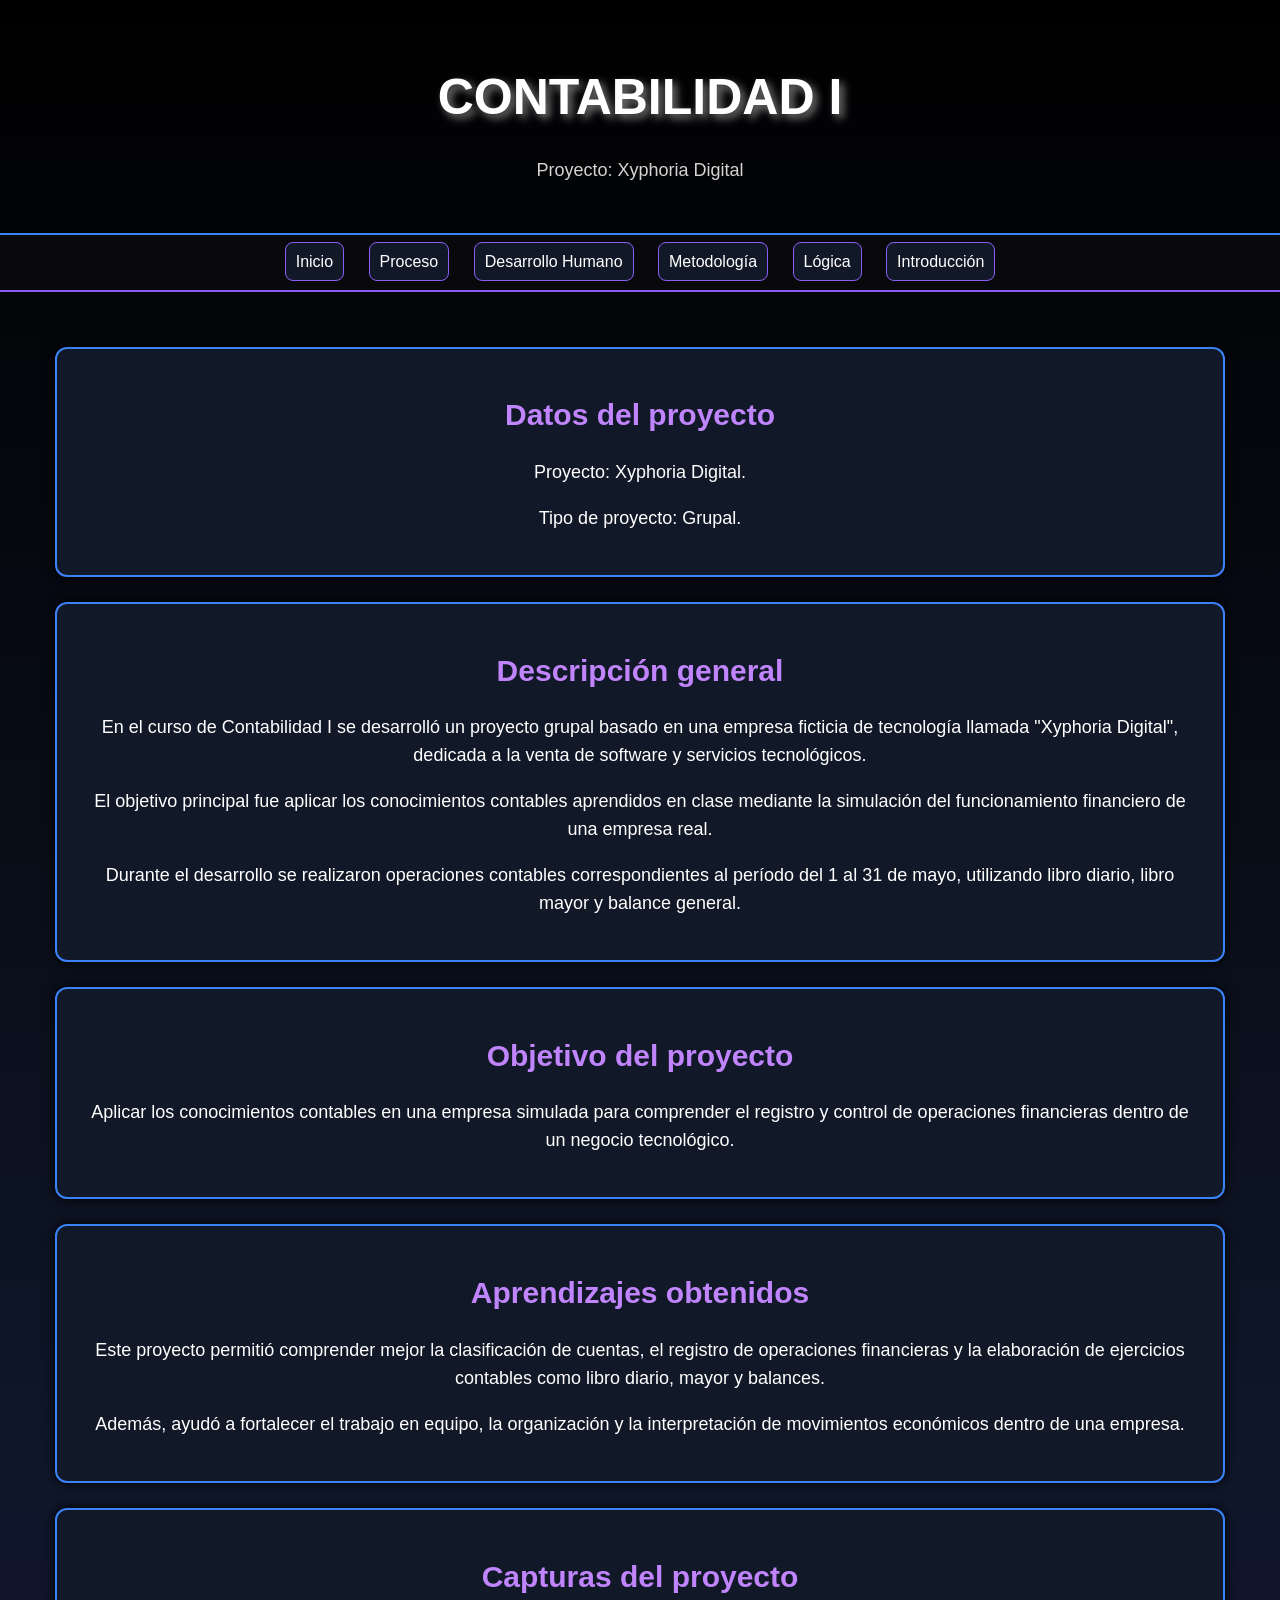
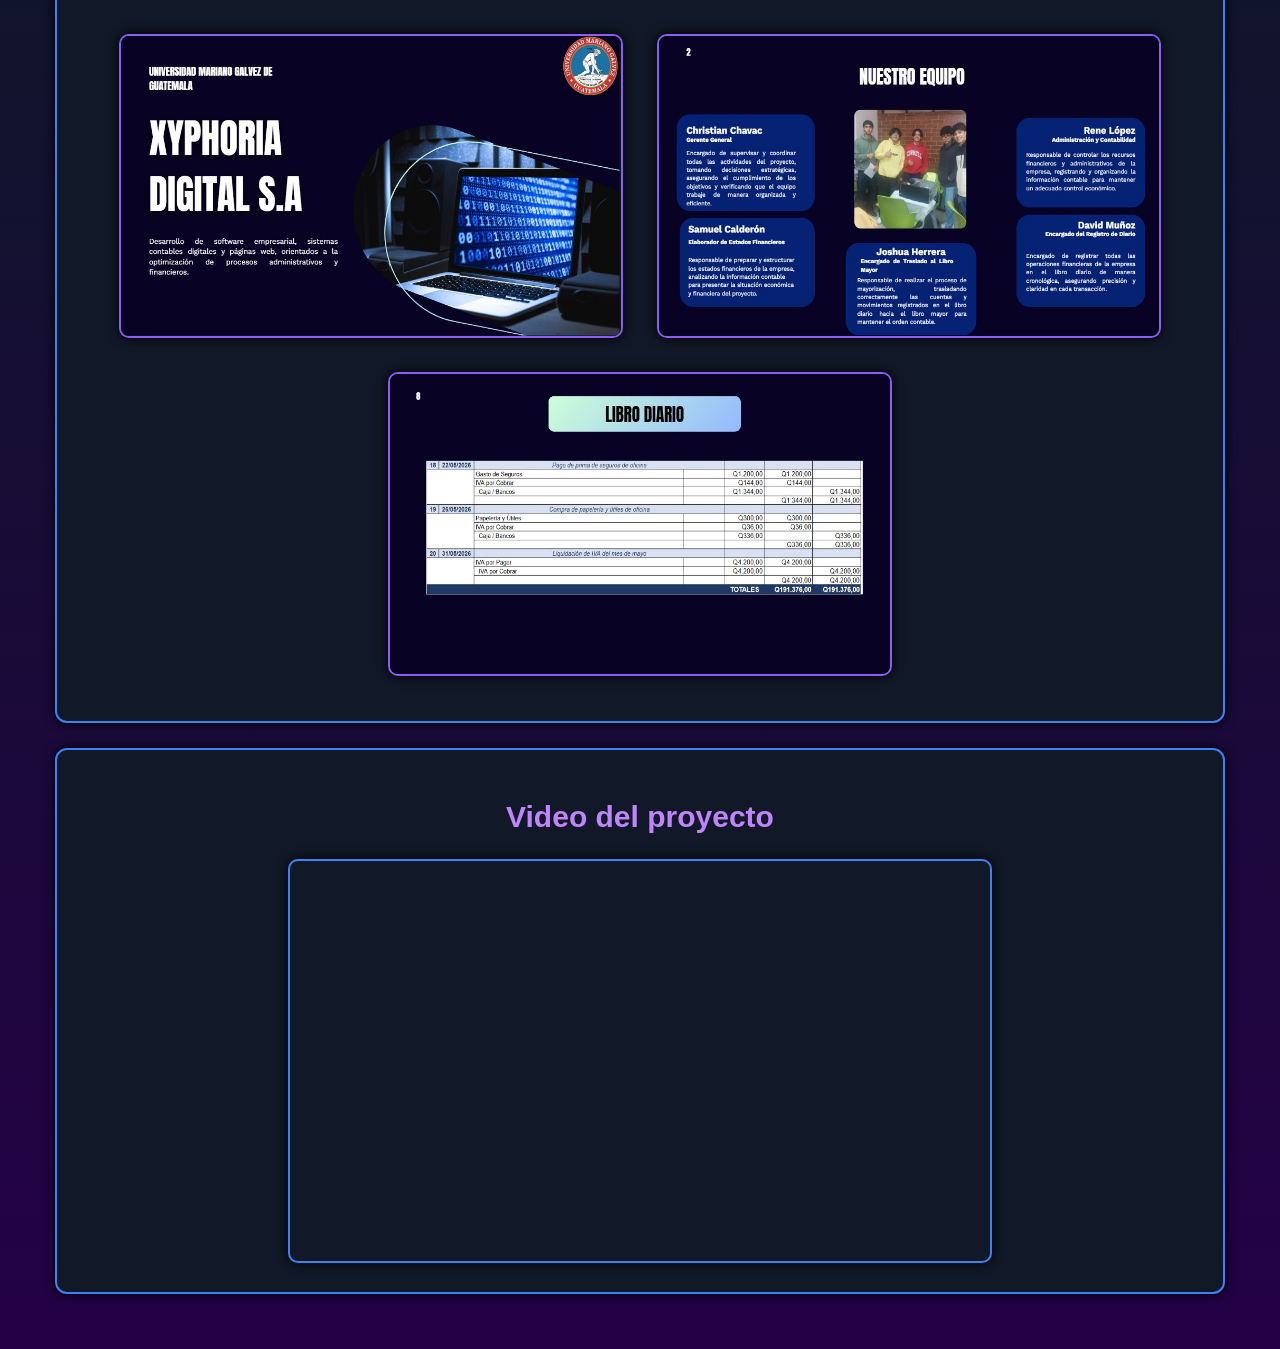
==== contabilidad.html @ 3b39f3e0 "cuarto avance del portafolio" ====
<!DOCTYPE html>
<html lang="es">

<head>

    <meta charset="UTF-8">

    <meta name="viewport" content="width=device-width, initial-scale=1.0">

    <title>Contabilidad I</title>

    <link rel="stylesheet" href="css/normalize.css">

    <link rel="stylesheet" href="css/style.css">

</head>

<body>

    <div class="encabezado">

        <h1>CONTABILIDAD I</h1>

        <p>Proyecto: Xyphoria Digital</p>

    </div>

    <div class="menu">

        <a href="index.html">Inicio</a>

        <a href="proceso.html">Proceso</a>

        <a href="desarrollo.html">Desarrollo Humano</a>

        <a href="metodologia.html">Metodología</a>

        <a href="logica.html">Lógica</a>

        <a href="introduccion.html">Introducción</a>

    </div>

    <div class="contenido">

        <div class="caja">

            <h2>Datos del proyecto</h2>

            <p>
                Proyecto: Xyphoria Digital.
            </p>

            <p>
                Tipo de proyecto: Grupal.
            </p>

        </div>

        <div class="caja">

            <h2>Descripción general</h2>

            <p>
                En el curso de Contabilidad I se desarrolló un proyecto grupal
                basado en una empresa ficticia de tecnología llamada "Xyphoria Digital",
                dedicada a la venta de software y servicios tecnológicos.
            </p>

            <p>
                El objetivo principal fue aplicar los conocimientos contables aprendidos
                en clase mediante la simulación del funcionamiento financiero
                de una empresa real.
            </p>

            <p>
                Durante el desarrollo se realizaron operaciones contables
                correspondientes al período del 1 al 31 de mayo,
                utilizando libro diario, libro mayor y balance general.
            </p>

        </div>

        <div class="caja">

            <h2>Objetivo del proyecto</h2>

            <p>
                Aplicar los conocimientos contables en una empresa simulada
                para comprender el registro y control de operaciones financieras
                dentro de un negocio tecnológico.
            </p>

        </div>

        <div class="caja">

            <h2>Aprendizajes obtenidos</h2>

            <p>
                Este proyecto permitió comprender mejor la clasificación de cuentas,
                el registro de operaciones financieras y la elaboración de ejercicios
                contables como libro diario, mayor y balances.
            </p>

            <p>
                Además, ayudó a fortalecer el trabajo en equipo, la organización
                y la interpretación de movimientos económicos dentro de una empresa.
            </p>

        </div>

        <div class="caja">

            <h2>Capturas del proyecto</h2>

            <div class="imagenes">

                <img src="img/contabilidad1.jpg" alt="Captura Contabilidad 1">

                <img src="img/contabilidad2.jpg" alt="Captura Contabilidad 2">

                <img src="img/contabilidad3.jpg" alt="Captura Contabilidad 3">

            </div>

        </div>

        <div class="caja">

            <h2>Video del proyecto</h2>

            <div class="video">

                <iframe width="700" height="400"
                src="https://www.youtube.com/embed/bJTuTxdjbzc">
                </iframe>

            </div>

        </div>

    </div>

</body>

</html>
---- css/style.css ----
body{

    background: linear-gradient(to bottom, #000000, #0f172a, #240046);

    color: white;

    font-family: Arial;

    margin: 0;
}

.encabezado{

    text-align: center;

    padding: 35px;
}

.encabezado h1{

    color: white;

    font-size: 50px;

    text-shadow: 4px 4px 8px gray;
}

.encabezado p{

    color: #d4d4d4;

    font-size: 18px;
}

.menu{

    text-align: center;

    padding: 18px;

    border-top: 2px solid #3b82f6;

    border-bottom: 2px solid #8b5cf6;

    background-color: #09090b;
}

.menu a{

    color: white;

    text-decoration: none;

    margin: 10px;

    padding: 10px;

    border: 1px solid #8b5cf6;

    background-color: #111827;

    border-radius: 8px;
}

.contenido{

    text-align: center;

    padding: 30px;
}

.caja{

    margin: 25px;

    padding: 25px;

    border: 2px solid #3b82f6;

    background-color: #111827;

    border-radius: 12px;

    box-shadow: 0px 0px 12px black;
}

.caja h2{

    color: #c084fc;

    font-size: 30px;
}

.caja h3{

    color: #93c5fd;

    font-size: 24px;
}

.caja p{

    font-size: 18px;

    line-height: 28px;
}

.materia{

    display: block;

    margin: 15px;

    padding: 15px;

    border: 1px solid #8b5cf6;

    background-color: #0f172a;

    color: white;

    border-radius: 8px;

    text-decoration: none;
}

.imagenes{

    text-align: center;

    margin-top: 20px;
}

.imagenes img{

    width: 500px;

    height: 300px;

    margin: 15px;

    border: 2px solid #8b5cf6;

    border-radius: 10px;

    box-shadow: 0px 0px 12px black;
}

.video{

    margin-top: 20px;

    text-align: center;
}

.video iframe{

    width: 700px;

    height: 400px;

    border: 2px solid #3b82f6;

    border-radius: 10px;

    box-shadow: 0px 0px 12px black;
}

.lista{

    text-align: left;

    margin: 20px;

    line-height: 28px;
}

.proyecto-sistemas{

    margin: 25px;

    padding: 20px;

    border: 1px solid #8b5cf6;

    background-color: #0f172a;

    border-radius: 10px;
}
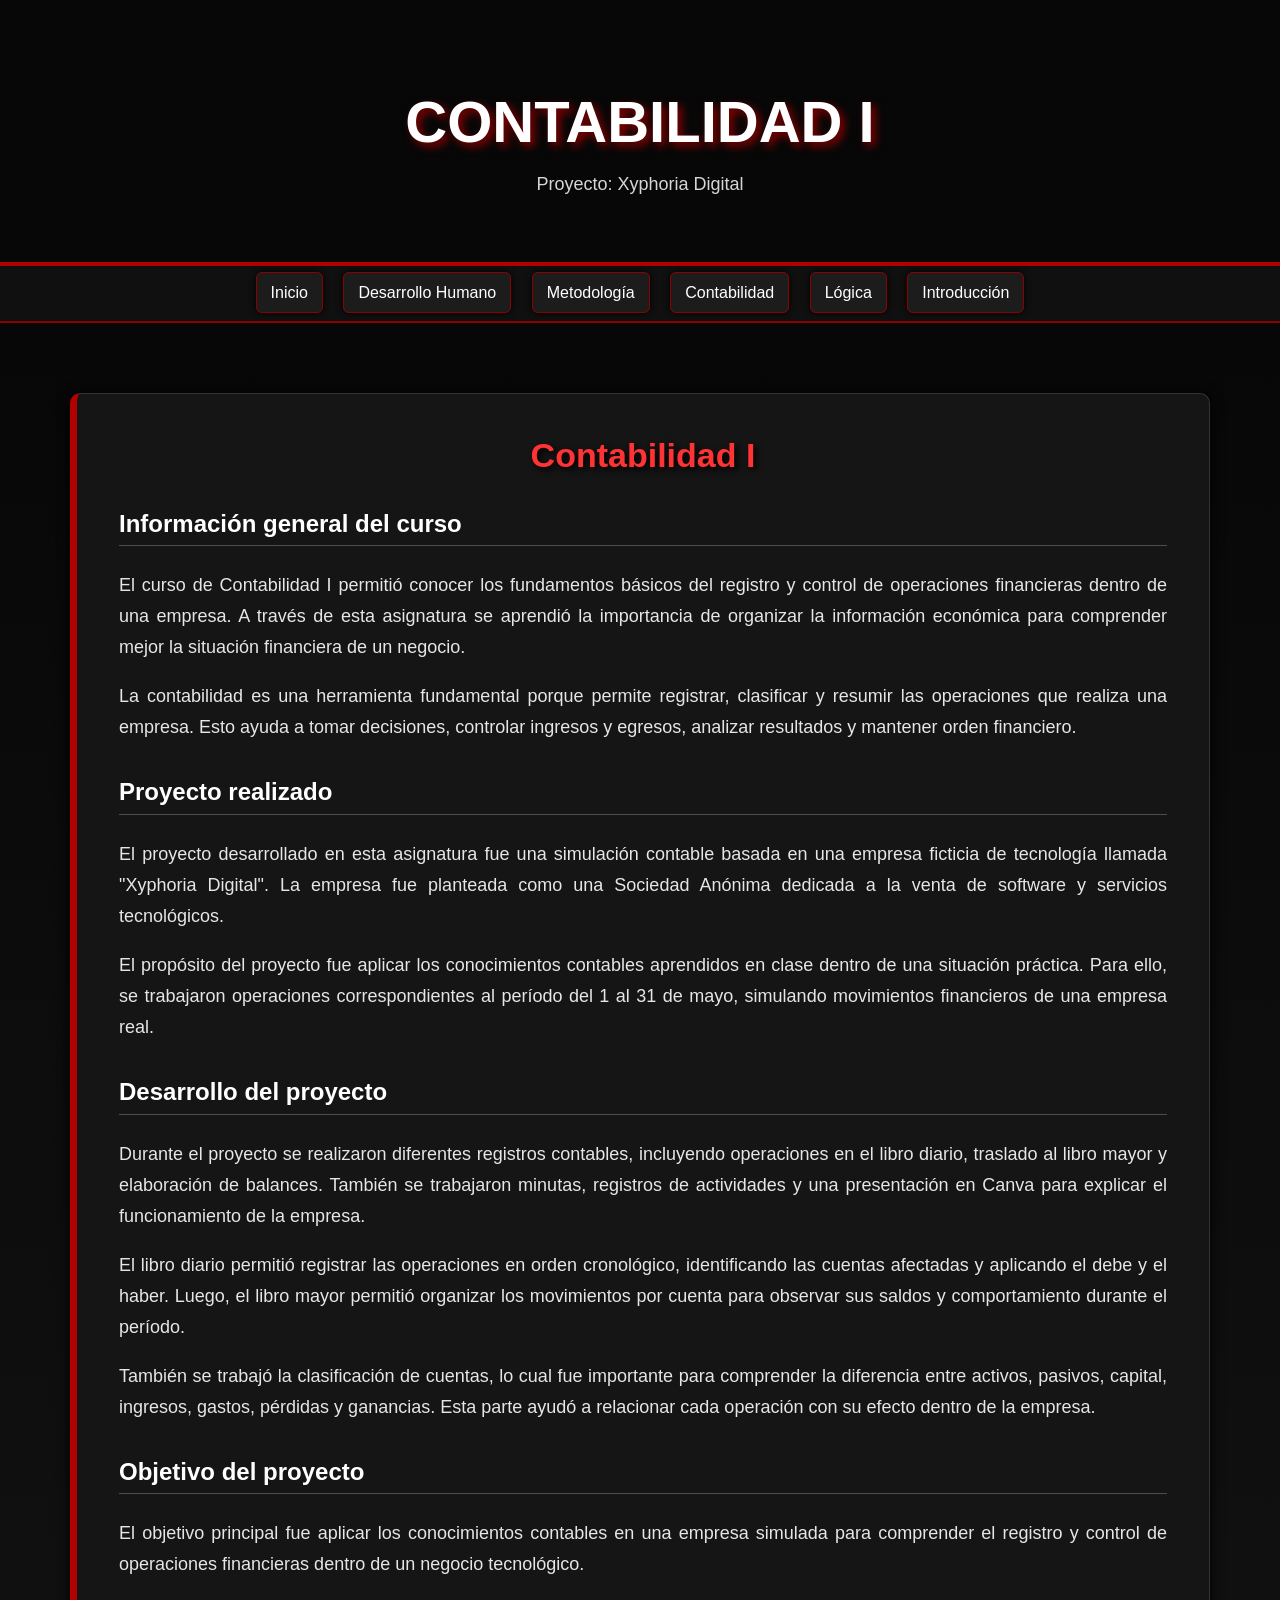
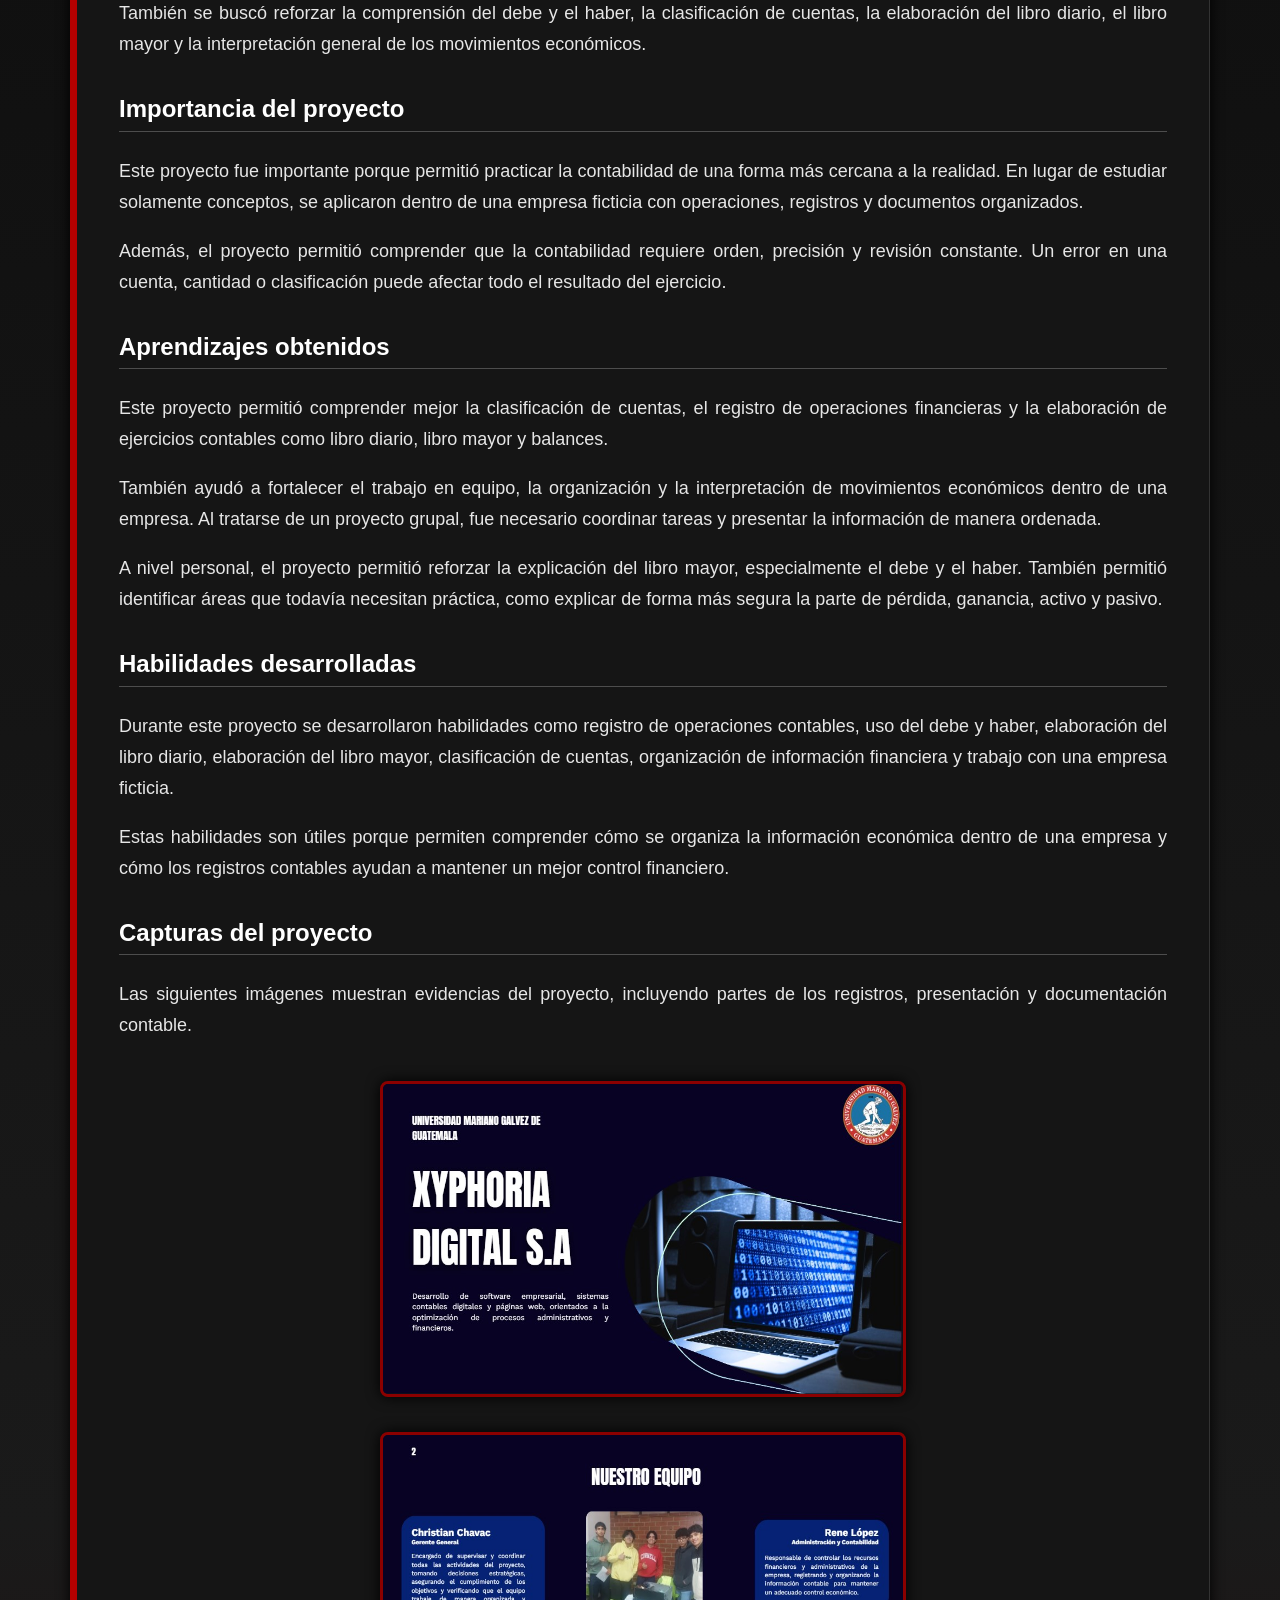
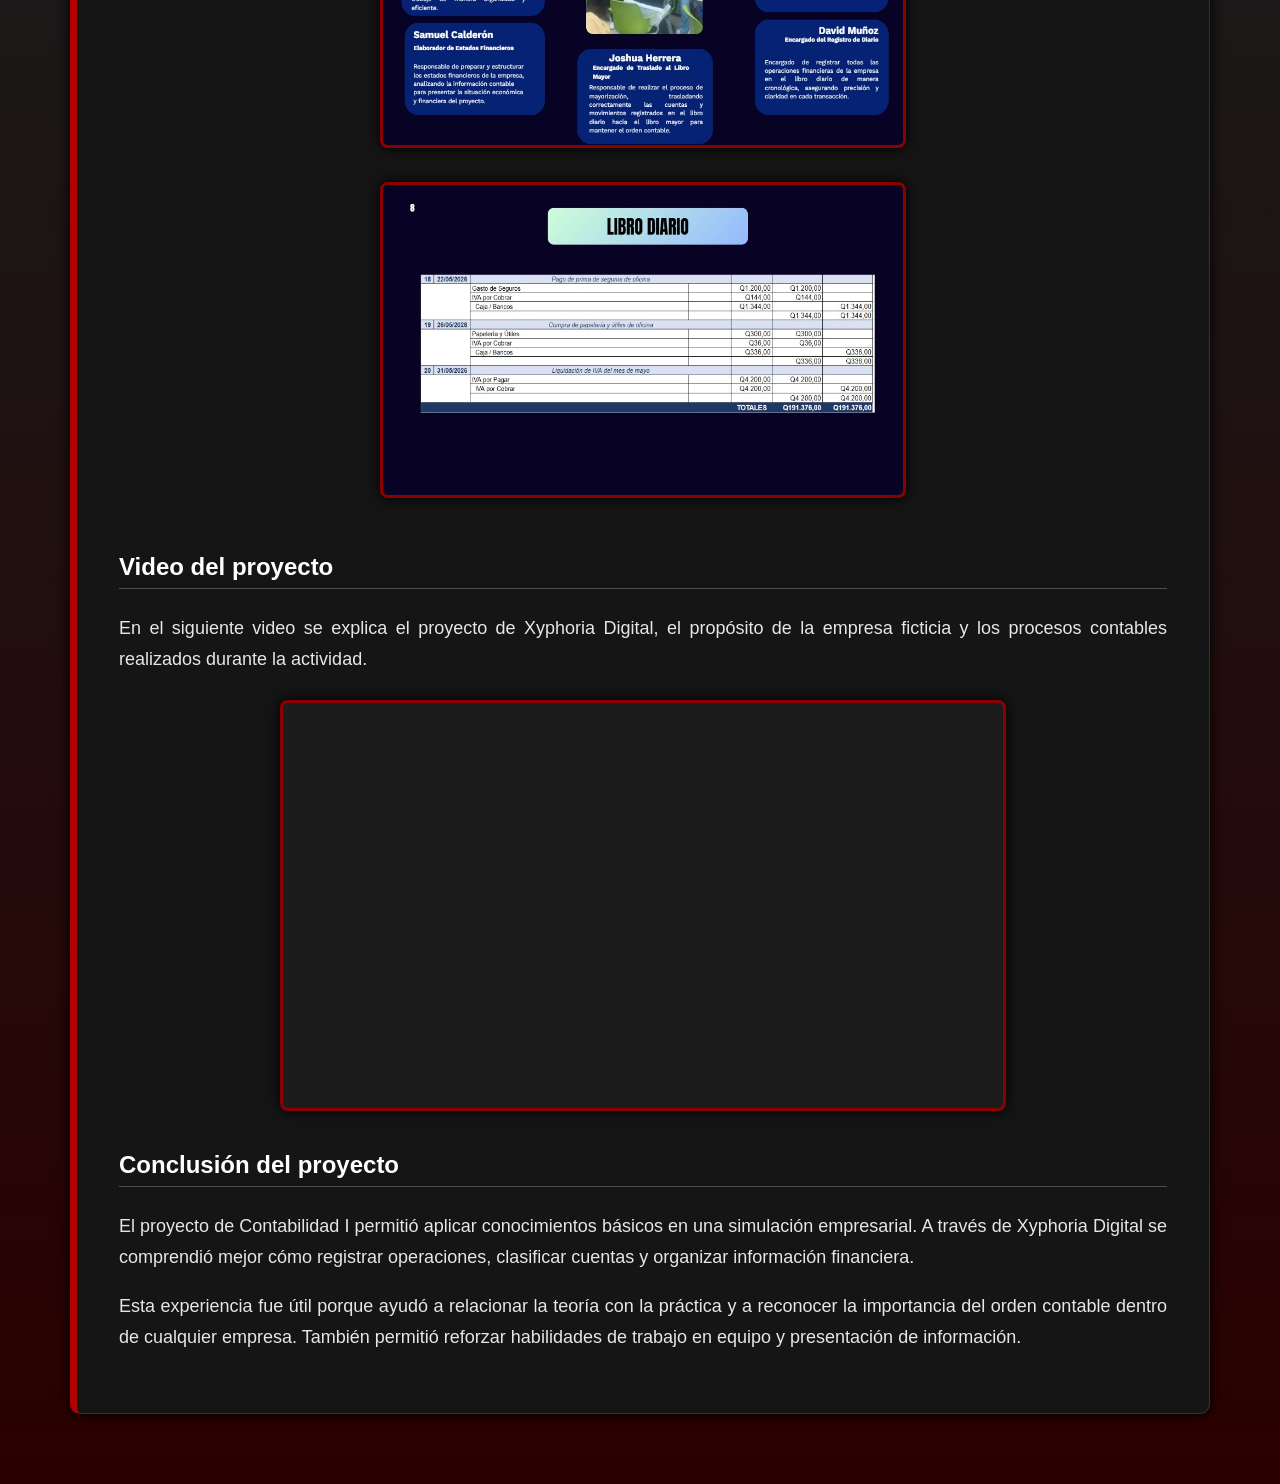
==== commit 16b88cb3: "quinto avance del portafolio" ====
--- a/contabilidad.html
+++ b/contabilidad.html
@@ -29,12 +29,12 @@
 
         <a href="index.html">Inicio</a>
 
-        <a href="proceso.html">Proceso</a>
-
         <a href="desarrollo.html">Desarrollo Humano</a>
 
         <a href="metodologia.html">Metodología</a>
 
+        <a href="contabilidad.html">Contabilidad</a>
+
         <a href="logica.html">Lógica</a>
 
         <a href="introduccion.html">Introducción</a>
@@ -43,103 +43,172 @@
 
     <div class="contenido">
 
-        <div class="caja">
-
-            <h2>Datos del proyecto</h2>
-
-            <p>
-                Proyecto: Xyphoria Digital.
-            </p>
-
-            <p>
-                Tipo de proyecto: Grupal.
+        <div class="seccion">
+
+            <h2>Contabilidad I</h2>
+
+            <h3>Información general del curso</h3>
+
+            <p>
+                El curso de Contabilidad I permitió conocer los fundamentos básicos del registro
+                y control de operaciones financieras dentro de una empresa. A través de esta asignatura
+                se aprendió la importancia de organizar la información económica para comprender
+                mejor la situación financiera de un negocio.
+            </p>
+
+            <p>
+                La contabilidad es una herramienta fundamental porque permite registrar, clasificar
+                y resumir las operaciones que realiza una empresa. Esto ayuda a tomar decisiones,
+                controlar ingresos y egresos, analizar resultados y mantener orden financiero.
+            </p>
+
+            <h3>Proyecto realizado</h3>
+
+            <p>
+                El proyecto desarrollado en esta asignatura fue una simulación contable basada en una
+                empresa ficticia de tecnología llamada "Xyphoria Digital". La empresa fue planteada
+                como una Sociedad Anónima dedicada a la venta de software y servicios tecnológicos.
+            </p>
+
+            <p>
+                El propósito del proyecto fue aplicar los conocimientos contables aprendidos en clase
+                dentro de una situación práctica. Para ello, se trabajaron operaciones correspondientes
+                al período del 1 al 31 de mayo, simulando movimientos financieros de una empresa real.
+            </p>
+
+            <h3>Desarrollo del proyecto</h3>
+
+            <p>
+                Durante el proyecto se realizaron diferentes registros contables, incluyendo operaciones
+                en el libro diario, traslado al libro mayor y elaboración de balances. También se
+                trabajaron minutas, registros de actividades y una presentación en Canva para explicar
+                el funcionamiento de la empresa.
+            </p>
+
+            <p>
+                El libro diario permitió registrar las operaciones en orden cronológico, identificando
+                las cuentas afectadas y aplicando el debe y el haber. Luego, el libro mayor permitió
+                organizar los movimientos por cuenta para observar sus saldos y comportamiento durante
+                el período.
+            </p>
+
+            <p>
+                También se trabajó la clasificación de cuentas, lo cual fue importante para comprender
+                la diferencia entre activos, pasivos, capital, ingresos, gastos, pérdidas y ganancias.
+                Esta parte ayudó a relacionar cada operación con su efecto dentro de la empresa.
+            </p>
+
+            <h3>Objetivo del proyecto</h3>
+
+            <p>
+                El objetivo principal fue aplicar los conocimientos contables en una empresa simulada
+                para comprender el registro y control de operaciones financieras dentro de un negocio
+                tecnológico.
+            </p>
+
+            <p>
+                También se buscó reforzar la comprensión del debe y el haber, la clasificación de
+                cuentas, la elaboración del libro diario, el libro mayor y la interpretación general
+                de los movimientos económicos.
+            </p>
+
+            <h3>Importancia del proyecto</h3>
+
+            <p>
+                Este proyecto fue importante porque permitió practicar la contabilidad de una forma
+                más cercana a la realidad. En lugar de estudiar solamente conceptos, se aplicaron
+                dentro de una empresa ficticia con operaciones, registros y documentos organizados.
+            </p>
+
+            <p>
+                Además, el proyecto permitió comprender que la contabilidad requiere orden, precisión
+                y revisión constante. Un error en una cuenta, cantidad o clasificación puede afectar
+                todo el resultado del ejercicio.
+            </p>
+
+            <h3>Aprendizajes obtenidos</h3>
+
+            <p>
+                Este proyecto permitió comprender mejor la clasificación de cuentas, el registro de
+                operaciones financieras y la elaboración de ejercicios contables como libro diario,
+                libro mayor y balances.
+            </p>
+
+            <p>
+                También ayudó a fortalecer el trabajo en equipo, la organización y la interpretación
+                de movimientos económicos dentro de una empresa. Al tratarse de un proyecto grupal,
+                fue necesario coordinar tareas y presentar la información de manera ordenada.
+            </p>
+
+            <p>
+                A nivel personal, el proyecto permitió reforzar la explicación del libro mayor,
+                especialmente el debe y el haber. También permitió identificar áreas que todavía
+                necesitan práctica, como explicar de forma más segura la parte de pérdida, ganancia,
+                activo y pasivo.
+            </p>
+
+            <h3>Habilidades desarrolladas</h3>
+
+            <p>
+                Durante este proyecto se desarrollaron habilidades como registro de operaciones
+                contables, uso del debe y haber, elaboración del libro diario, elaboración del libro
+                mayor, clasificación de cuentas, organización de información financiera y trabajo
+                con una empresa ficticia.
+            </p>
+
+            <p>
+                Estas habilidades son útiles porque permiten comprender cómo se organiza la información
+                económica dentro de una empresa y cómo los registros contables ayudan a mantener un
+                mejor control financiero.
+            </p>
+
+            <h3>Capturas del proyecto</h3>
+
+            <p>
+                Las siguientes imágenes muestran evidencias del proyecto, incluyendo partes de los
+                registros, presentación y documentación contable.
+            </p>
+
+            <div class="imagenes">
+
+                <img src="img/contabilidad1.jpg" alt="Captura Contabilidad 1">
+
+                <img src="img/contabilidad2.jpg" alt="Captura Contabilidad 2">
+
+                <img src="img/contabilidad3.jpg" alt="Captura Contabilidad 3">
+
+            </div>
+
+            <h3>Video del proyecto</h3>
+
+            <p>
+                En el siguiente video se explica el proyecto de Xyphoria Digital, el propósito de la
+                empresa ficticia y los procesos contables realizados durante la actividad.
+            </p>
+
+            <div class="video">
+
+                <iframe src="https://www.youtube.com/embed/bJTuTxdjbzc">
+                </iframe>
+
+            </div>
+
+            <h3>Conclusión del proyecto</h3>
+
+            <p>
+                El proyecto de Contabilidad I permitió aplicar conocimientos básicos en una simulación
+                empresarial. A través de Xyphoria Digital se comprendió mejor cómo registrar operaciones,
+                clasificar cuentas y organizar información financiera.
+            </p>
+
+            <p>
+                Esta experiencia fue útil porque ayudó a relacionar la teoría con la práctica y a
+                reconocer la importancia del orden contable dentro de cualquier empresa. También permitió
+                reforzar habilidades de trabajo en equipo y presentación de información.
             </p>
 
         </div>
 
-        <div class="caja">
-
-            <h2>Descripción general</h2>
-
-            <p>
-                En el curso de Contabilidad I se desarrolló un proyecto grupal
-                basado en una empresa ficticia de tecnología llamada "Xyphoria Digital",
-                dedicada a la venta de software y servicios tecnológicos.
-            </p>
-
-            <p>
-                El objetivo principal fue aplicar los conocimientos contables aprendidos
-                en clase mediante la simulación del funcionamiento financiero
-                de una empresa real.
-            </p>
-
-            <p>
-                Durante el desarrollo se realizaron operaciones contables
-                correspondientes al período del 1 al 31 de mayo,
-                utilizando libro diario, libro mayor y balance general.
-            </p>
-
-        </div>
-
-        <div class="caja">
-
-            <h2>Objetivo del proyecto</h2>
-
-            <p>
-                Aplicar los conocimientos contables en una empresa simulada
-                para comprender el registro y control de operaciones financieras
-                dentro de un negocio tecnológico.
-            </p>
-
-        </div>
-
-        <div class="caja">
-
-            <h2>Aprendizajes obtenidos</h2>
-
-            <p>
-                Este proyecto permitió comprender mejor la clasificación de cuentas,
-                el registro de operaciones financieras y la elaboración de ejercicios
-                contables como libro diario, mayor y balances.
-            </p>
-
-            <p>
-                Además, ayudó a fortalecer el trabajo en equipo, la organización
-                y la interpretación de movimientos económicos dentro de una empresa.
-            </p>
-
-        </div>
-
-        <div class="caja">
-
-            <h2>Capturas del proyecto</h2>
-
-            <div class="imagenes">
-
-                <img src="img/contabilidad1.jpg" alt="Captura Contabilidad 1">
-
-                <img src="img/contabilidad2.jpg" alt="Captura Contabilidad 2">
-
-                <img src="img/contabilidad3.jpg" alt="Captura Contabilidad 3">
-
-            </div>
-
-        </div>
-
-        <div class="caja">
-
-            <h2>Video del proyecto</h2>
-
-            <div class="video">
-
-                <iframe width="700" height="400"
-                src="https://www.youtube.com/embed/bJTuTxdjbzc">
-                </iframe>
-
-            </div>
-
-        </div>
-
     </div>
 
 </body>
--- a/css/style.css
+++ b/css/style.css
@@ -1,189 +1,404 @@
 body{
 
-    background: linear-gradient(to bottom, #000000, #0f172a, #240046);
+    background: linear-gradient(to bottom, #050505, #101010, #1a1a1a, #2b0000);
+
+    color: #eeeeee;
+
+    font-family: Arial;
+
+    margin: 0;
+}
+
+/* ENCABEZADO */
+
+.encabezado{
+
+    text-align: center;
+
+    padding: 50px;
+
+    background-color: #070707;
+
+    border-bottom: 4px solid #b30000;
+}
+
+.encabezado h1{
 
     color: white;
 
-    font-family: Arial;
-
-    margin: 0;
-}
-
-.encabezado{
+    font-size: 58px;
+
+    text-shadow: 4px 4px 8px #8b0000;
+
+    margin-bottom: 10px;
+}
+
+.encabezado p{
+
+    color: #d6d6d6;
+
+    font-size: 18px;
+}
+
+/* MENÚ */
+
+.menu{
 
     text-align: center;
 
+    padding: 18px;
+
+    background-color: #101010;
+
+    border-bottom: 2px solid #8b0000;
+}
+
+.menu a{
+
+    color: white;
+
+    text-decoration: none;
+
+    margin: 8px;
+
+    padding: 11px 14px;
+
+    border: 1px solid #8b0000;
+
+    background-color: #1c1c1c;
+
+    border-radius: 6px;
+
+    box-shadow: 0px 0px 6px black;
+}
+
+/* CONTENIDO */
+
+.contenido{
+
     padding: 35px;
 }
 
-.encabezado h1{
+/* SECCIÓN PRINCIPAL */
+
+.seccion{
+
+    margin: 35px;
+
+    padding: 42px;
+
+    background-color: #151515;
+
+    border-left: 7px solid #b30000;
+
+    border-top: 1px solid #333333;
+
+    border-right: 1px solid #333333;
+
+    border-bottom: 1px solid #333333;
+
+    border-radius: 10px;
+
+    box-shadow: 0px 0px 14px black;
+}
+
+.seccion h2{
+
+    color: #ff3333;
+
+    font-size: 34px;
+
+    text-align: center;
+
+    text-shadow: 3px 3px 6px black;
+
+    margin-top: 0;
+
+    margin-bottom: 25px;
+}
+
+.seccion h3{
+
+    color: #ffffff;
+
+    font-size: 24px;
+
+    margin-top: 35px;
+
+    padding-bottom: 8px;
+
+    border-bottom: 1px solid #4d4d4d;
+}
+
+.seccion p{
+
+    color: #e6e6e6;
+
+    font-size: 18px;
+
+    line-height: 31px;
+
+    text-align: justify;
+}
+
+/* FOTO PERSONAL */
+
+.foto-perfil{
+
+    width: 330px;
+
+    height: auto;
+
+    border-radius: 50%;
+
+    border: 5px solid #b30000;
+
+    box-shadow: 0px 0px 20px black;
+
+    display: block;
+
+    margin: 25px auto;
+}
+
+/* HABILIDADES */
+
+.habilidad{
+
+    margin-top: 25px;
+
+    padding: 20px;
+
+    background-color: #1d1d1d;
+
+    border-left: 5px solid #b30000;
+
+    border-top: 1px solid #3d3d3d;
+
+    border-right: 1px solid #3d3d3d;
+
+    border-bottom: 1px solid #3d3d3d;
+
+    border-radius: 8px;
+
+    box-shadow: 0px 0px 10px black;
+}
+
+.habilidad h3{
+
+    color: #ffffff;
+
+    border-bottom: none;
+
+    margin-top: 0;
+
+    padding-bottom: 0;
+}
+
+.habilidad p{
+
+    color: #e6e6e6;
+
+    font-size: 17px;
+
+    line-height: 28px;
+}
+
+.barra{
+
+    height: 22px;
+
+    background-color: #3a3a3a;
+
+    border: 1px solid #5a5a5a;
+
+    border-radius: 20px;
+
+    margin-top: 12px;
+
+    box-shadow: 0px 0px 6px black;
+}
+
+.progreso{
+
+    height: 22px;
+
+    background: linear-gradient(to right, #7a0000, #ff1e1e, #ffffff);
+
+    border-radius: 20px;
+}
+
+/* PORCENTAJES */
+
+.p10{
+
+    width: 10%;
+}
+
+.p30{
+
+    width: 30%;
+}
+
+.p35{
+
+    width: 35%;
+}
+
+.p38{
+
+    width: 38%;
+}
+
+.p40{
+
+    width: 40%;
+}
+
+.p42{
+
+    width: 42%;
+}
+
+.p45{
+
+    width: 45%;
+}
+
+.p50{
+
+    width: 50%;
+}
+
+.p55{
+
+    width: 55%;
+}
+
+.p58{
+
+    width: 58%;
+}
+
+.p60{
+
+    width: 60%;
+}
+
+.p70{
+
+    width: 70%;
+}
+
+/* IMÁGENES */
+
+.imagenes{
+
+    text-align: center;
+
+    margin-top: 25px;
+}
+
+.imagenes img{
+
+    width: 520px;
+
+    height: 310px;
+
+    margin: 15px;
+
+    border: 3px solid #8b0000;
+
+    border-radius: 8px;
+
+    box-shadow: 0px 0px 14px black;
+
+    background-color: #1c1c1c;
+}
+
+/* VIDEOS */
+
+.video{
+
+    margin-top: 25px;
+
+    text-align: center;
+}
+
+.video iframe{
+
+    width: 720px;
+
+    height: 405px;
+
+    border: 3px solid #8b0000;
+
+    border-radius: 8px;
+
+    box-shadow: 0px 0px 14px black;
+
+    background-color: #1c1c1c;
+}
+
+/* PROYECTOS DE SISTEMAS */
+
+.proyecto-sistemas{
+
+    margin-top: 30px;
+
+    padding: 28px;
+
+    background-color: #1d1d1d;
+
+    border-left: 5px solid #b30000;
+
+    border-top: 1px solid #3d3d3d;
+
+    border-right: 1px solid #3d3d3d;
+
+    border-bottom: 1px solid #3d3d3d;
+
+    border-radius: 8px;
+
+    box-shadow: 0px 0px 10px black;
+}
+
+.proyecto-sistemas h3{
+
+    color: #ffffff;
+
+    border-bottom: 1px solid #4d4d4d;
+}
+
+.proyecto-sistemas p{
+
+    color: #e6e6e6;
+}
+
+/* ENLACES DE MATERIAS */
+
+.materia{
+
+    display: block;
+
+    margin: 14px;
+
+    padding: 16px;
+
+    border-left: 5px solid #b30000;
+
+    border-top: 1px solid #3d3d3d;
+
+    border-right: 1px solid #3d3d3d;
+
+    border-bottom: 1px solid #3d3d3d;
+
+    background-color: #1d1d1d;
 
     color: white;
 
-    font-size: 50px;
-
-    text-shadow: 4px 4px 8px gray;
-}
-
-.encabezado p{
-
-    color: #d4d4d4;
-
-    font-size: 18px;
-}
-
-.menu{
-
-    text-align: center;
-
-    padding: 18px;
-
-    border-top: 2px solid #3b82f6;
-
-    border-bottom: 2px solid #8b5cf6;
-
-    background-color: #09090b;
-}
-
-.menu a{
-
-    color: white;
+    border-radius: 8px;
 
     text-decoration: none;
 
-    margin: 10px;
-
-    padding: 10px;
-
-    border: 1px solid #8b5cf6;
-
-    background-color: #111827;
-
-    border-radius: 8px;
-}
-
-.contenido{
-
-    text-align: center;
-
-    padding: 30px;
-}
-
-.caja{
-
-    margin: 25px;
-
-    padding: 25px;
-
-    border: 2px solid #3b82f6;
-
-    background-color: #111827;
-
-    border-radius: 12px;
-
-    box-shadow: 0px 0px 12px black;
-}
-
-.caja h2{
-
-    color: #c084fc;
-
-    font-size: 30px;
-}
-
-.caja h3{
-
-    color: #93c5fd;
-
-    font-size: 24px;
-}
-
-.caja p{
-
-    font-size: 18px;
-
-    line-height: 28px;
-}
-
-.materia{
-
-    display: block;
-
-    margin: 15px;
-
-    padding: 15px;
-
-    border: 1px solid #8b5cf6;
-
-    background-color: #0f172a;
-
-    color: white;
-
-    border-radius: 8px;
-
-    text-decoration: none;
-}
-
-.imagenes{
-
-    text-align: center;
-
-    margin-top: 20px;
-}
-
-.imagenes img{
-
-    width: 500px;
-
-    height: 300px;
-
-    margin: 15px;
-
-    border: 2px solid #8b5cf6;
-
-    border-radius: 10px;
-
-    box-shadow: 0px 0px 12px black;
-}
-
-.video{
-
-    margin-top: 20px;
-
-    text-align: center;
-}
-
-.video iframe{
-
-    width: 700px;
-
-    height: 400px;
-
-    border: 2px solid #3b82f6;
-
-    border-radius: 10px;
-
-    box-shadow: 0px 0px 12px black;
-}
-
-.lista{
-
-    text-align: left;
-
-    margin: 20px;
-
-    line-height: 28px;
-}
-
-.proyecto-sistemas{
-
-    margin: 25px;
-
-    padding: 20px;
-
-    border: 1px solid #8b5cf6;
-
-    background-color: #0f172a;
-
-    border-radius: 10px;
+    box-shadow: 0px 0px 8px black;
 }
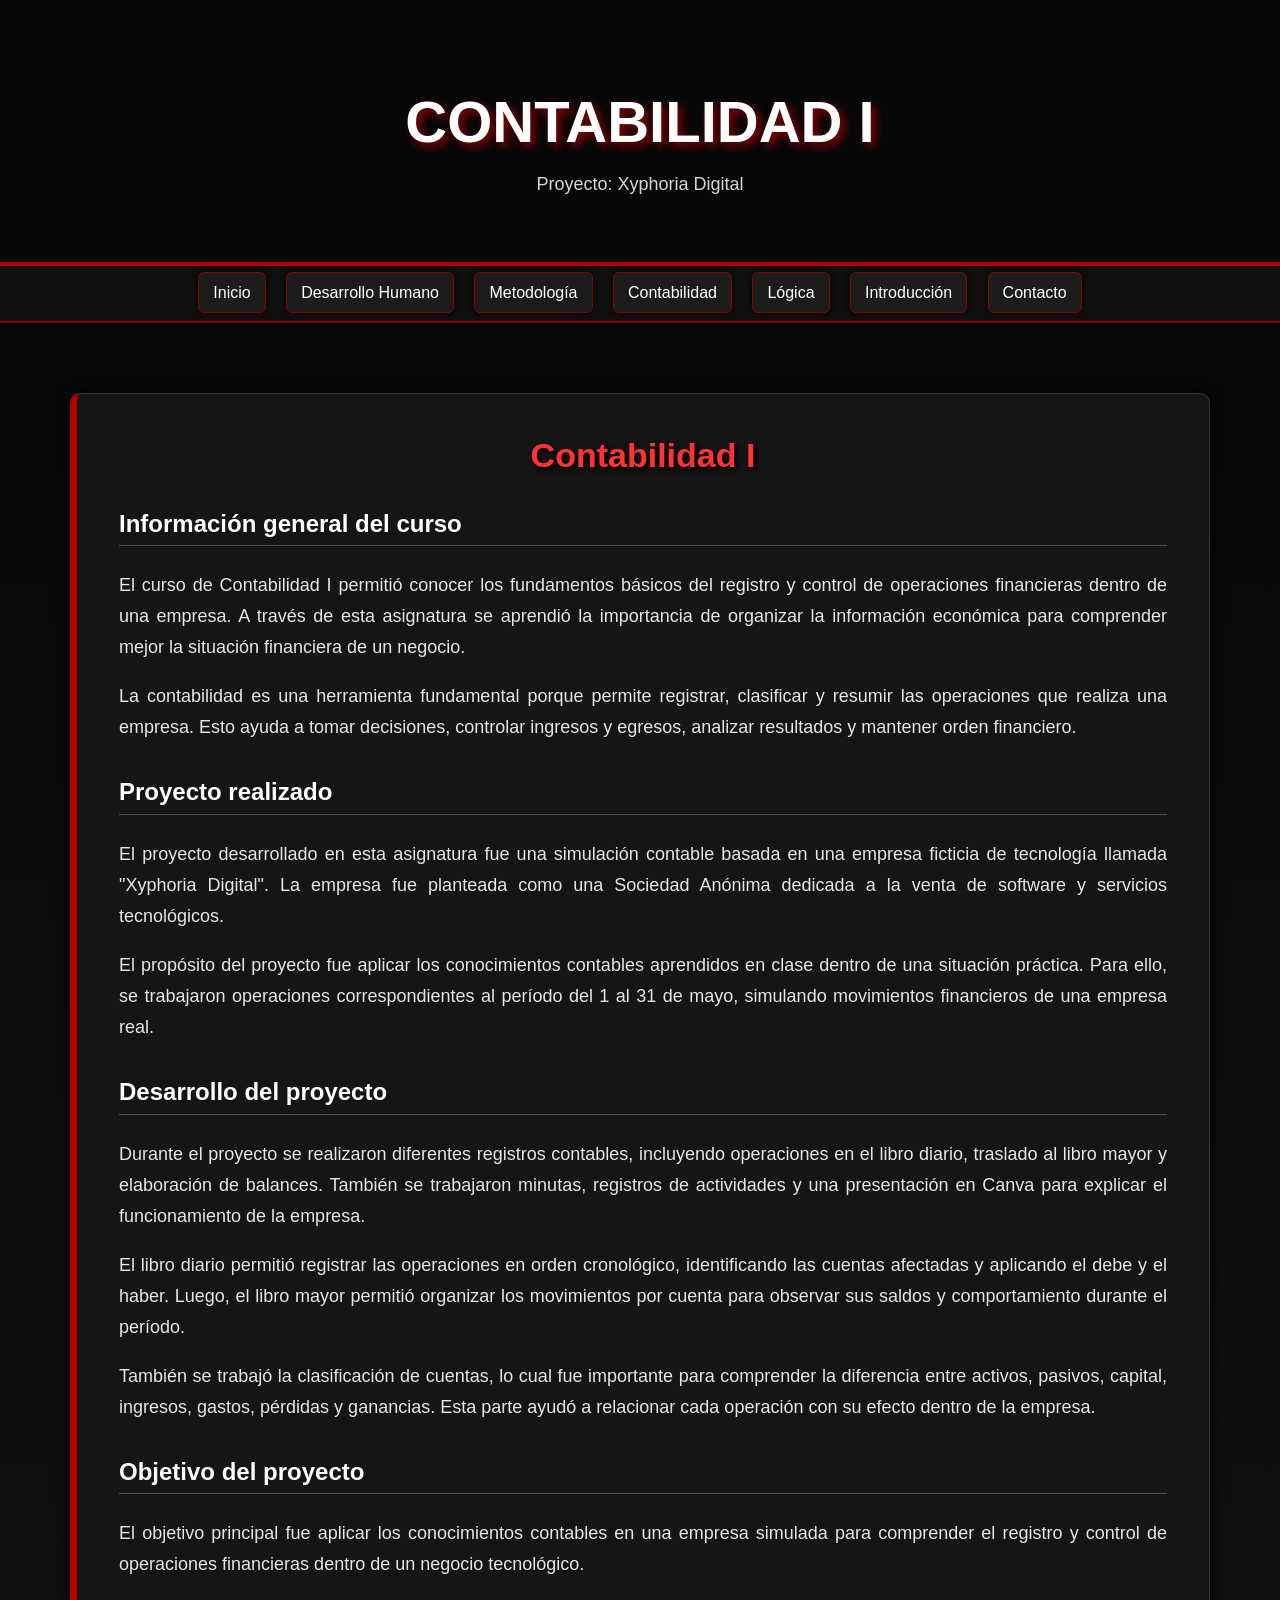
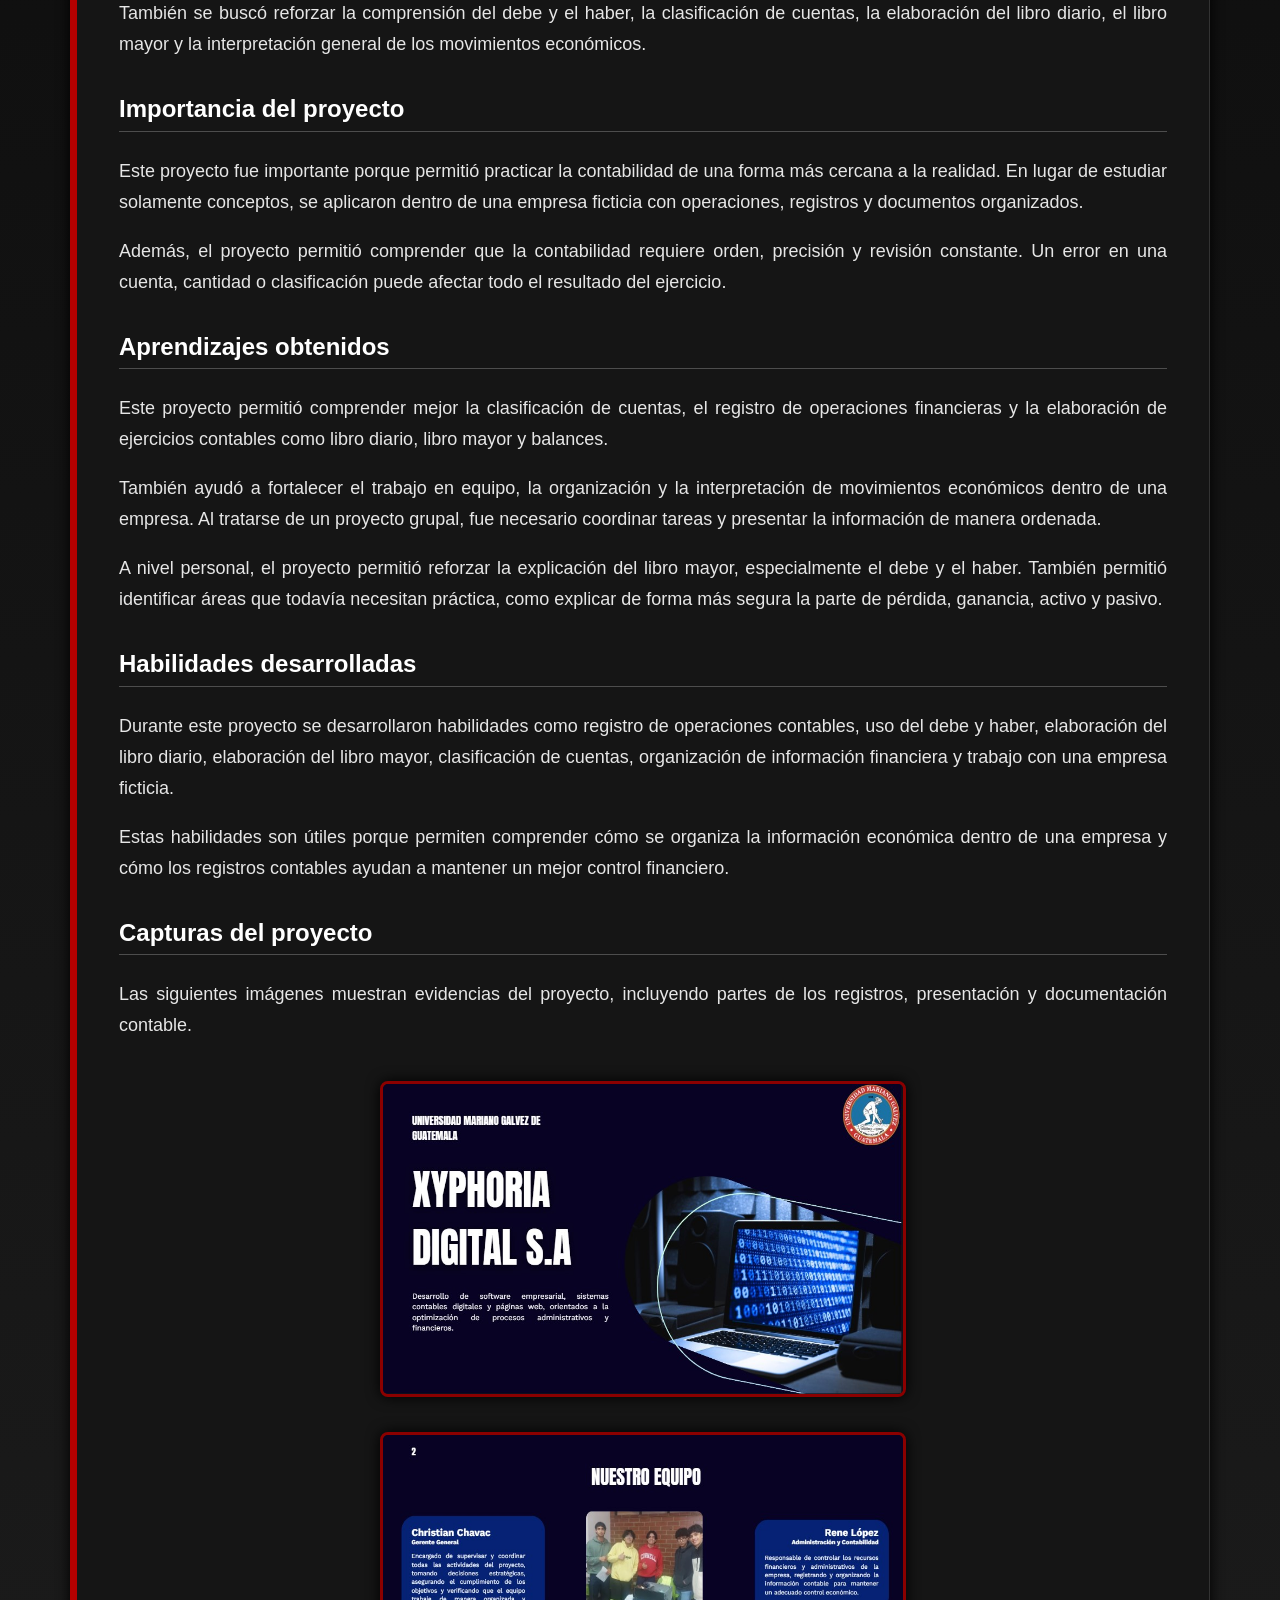
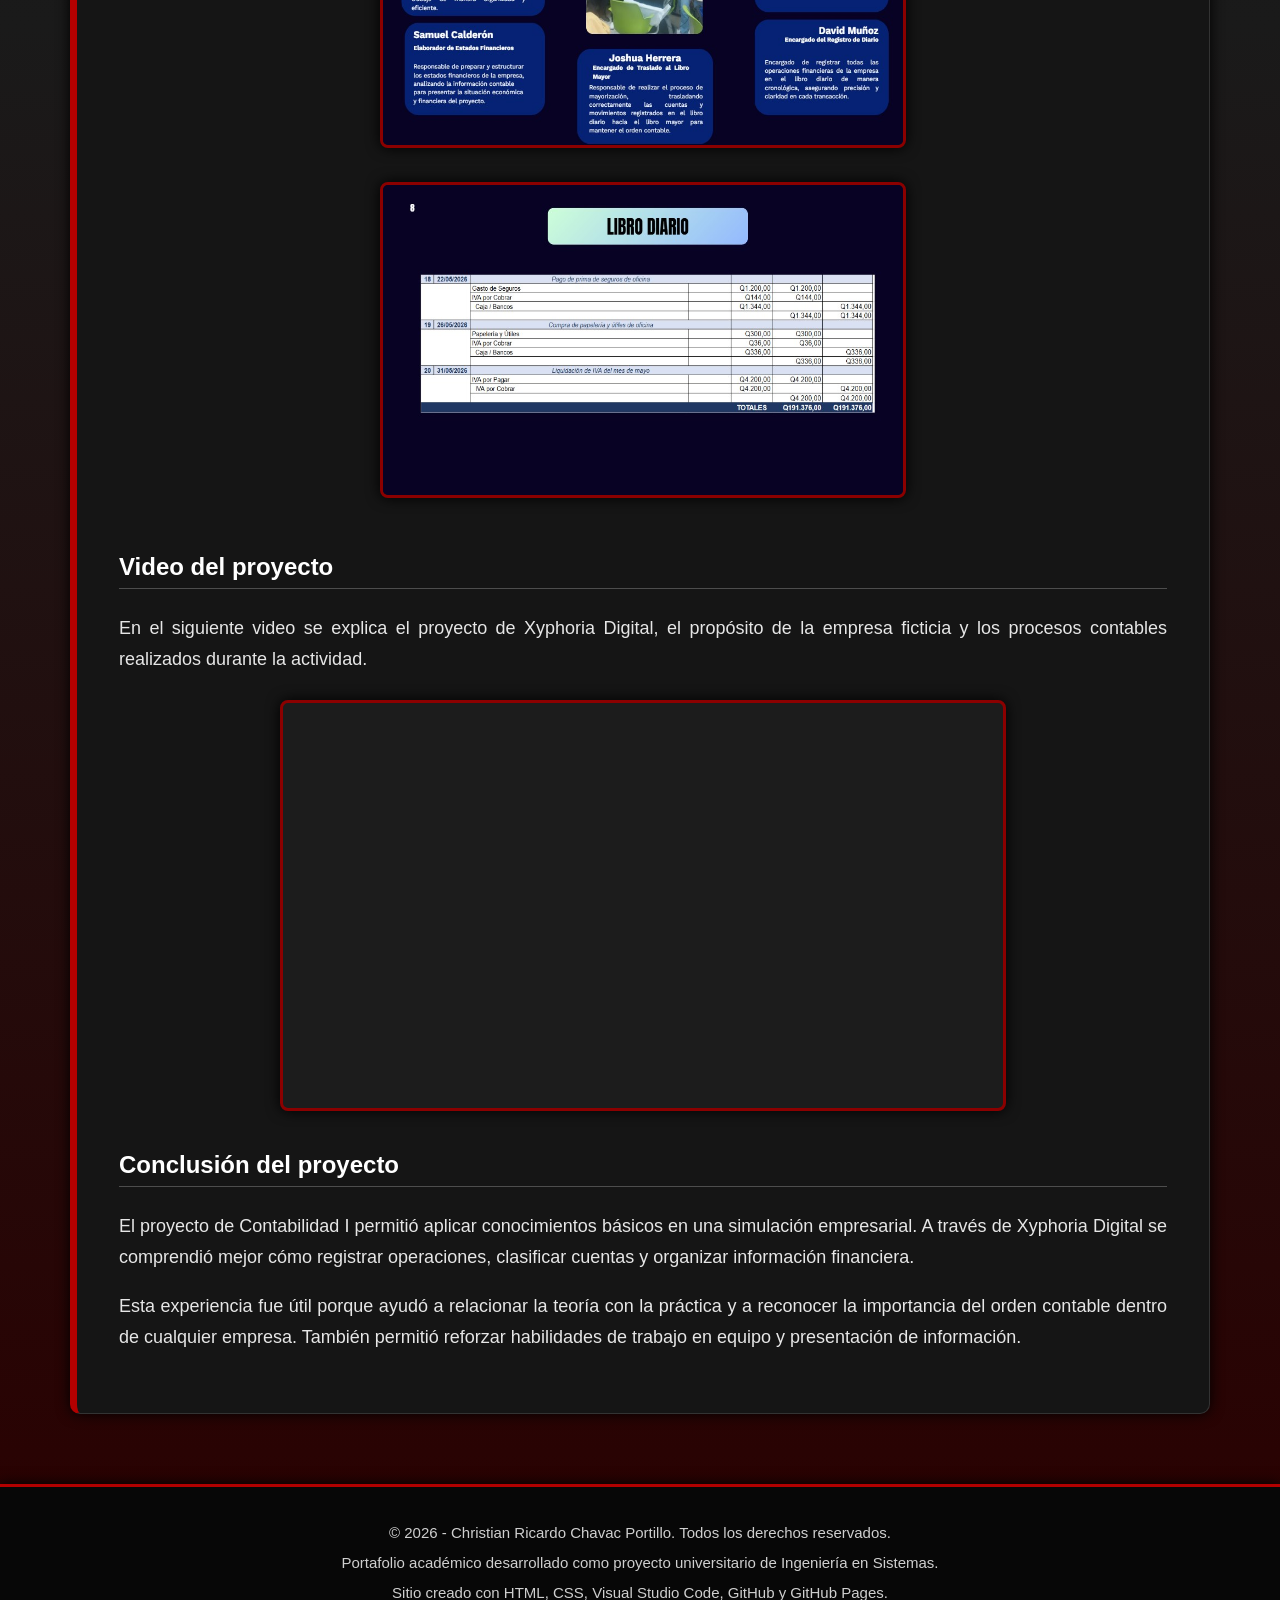
==== commit f435e480: "sexto penultimo avance portafolio" ====
--- a/contabilidad.html
+++ b/contabilidad.html
@@ -17,13 +17,13 @@
 
 <body>
 
-    <div class="encabezado">
+    <header class="encabezado">
 
         <h1>CONTABILIDAD I</h1>
 
         <p>Proyecto: Xyphoria Digital</p>
 
-    </div>
+    </header>
 
     <div class="menu">
 
@@ -38,6 +38,8 @@
         <a href="logica.html">Lógica</a>
 
         <a href="introduccion.html">Introducción</a>
+
+        <a href="contacto.html">Contacto</a>
 
     </div>
 
@@ -211,6 +213,22 @@
 
     </div>
 
+    <footer class="footer">
+
+        <p>
+            © 2026 - Christian Ricardo Chavac Portillo. Todos los derechos reservados.
+        </p>
+
+        <p>
+            Portafolio académico desarrollado como proyecto universitario de Ingeniería en Sistemas.
+        </p>
+
+        <p>
+            Sitio creado con HTML, CSS, Visual Studio Code, GitHub y GitHub Pages.
+        </p>
+
+    </footer>
+
 </body>
 
 </html>
--- a/css/style.css
+++ b/css/style.css
@@ -401,4 +401,184 @@
     text-decoration: none;
 
     box-shadow: 0px 0px 8px black;
+
+}
+.boton-contacto
+{
+
+    display: block;
+
+    width: 220px;
+
+    margin: 25px auto;
+
+    padding: 15px;
+
+    text-align: center;
+
+    color: white;
+
+    text-decoration: none;
+
+    background-color: #1d1d1d;
+
+    border-left: 5px solid #b30000;
+
+    border-top: 1px solid #3d3d3d;
+
+    border-right: 1px solid #3d3d3d;
+
+    border-bottom: 1px solid #3d3d3d;
+
+    border-radius: 8px;
+
+    box-shadow: 0px 0px 10px black;
+}
+.formulario-contacto{
+
+    margin-top: 25px;
+}
+
+.formulario-contacto label{
+
+    display: block;
+
+    margin-top: 15px;
+
+    color: white;
+
+    font-size: 18px;
+}
+
+.formulario-contacto input{
+
+    width: 90%;
+
+    padding: 12px;
+
+    margin-top: 8px;
+
+    background-color: #1d1d1d;
+
+    color: white;
+
+    border: 1px solid #8b0000;
+
+    border-radius: 6px;
+}
+
+.formulario-contacto textarea{
+
+    width: 90%;
+
+    height: 130px;
+
+    padding: 12px;
+
+    margin-top: 8px;
+
+    background-color: #1d1d1d;
+
+    color: white;
+
+    border: 1px solid #8b0000;
+
+    border-radius: 6px;
+}
+
+.formulario-contacto button{
+
+    margin-top: 18px;
+
+    padding: 12px 22px;
+
+    background-color: #8b0000;
+
+    color: white;
+
+    border: 1px solid white;
+
+    border-radius: 6px;
+
+    box-shadow: 0px 0px 8px black;
+}
+
+.contactos-directos{
+
+    text-align: center;
+
+    margin-top: 20px;
+}
+
+.logo-contacto{
+
+    width: 120px;
+
+    height: auto;
+
+    margin: 15px;
+
+    border-radius: 12px;
+
+    border: 2px solid #8b0000;
+
+    box-shadow: 0px 0px 10px black;
+
+    background-color: #1d1d1d;
+}
+
+.boton-contacto{
+
+    display: block;
+
+    width: 220px;
+
+    margin: 25px auto;
+
+    padding: 15px;
+
+    text-align: center;
+
+    color: white;
+
+    text-decoration: none;
+
+    background-color: #1d1d1d;
+
+    border-left: 5px solid #b30000;
+
+    border-top: 1px solid #3d3d3d;
+
+    border-right: 1px solid #3d3d3d;
+
+    border-bottom: 1px solid #3d3d3d;
+
+    border-radius: 8px;
+
+    box-shadow: 0px 0px 10px black;
+}
+.footer{
+
+    text-align: center;
+
+    padding: 28px;
+
+    background-color: #070707;
+
+    border-top: 3px solid #b30000;
+
+    color: #cfcfcf;
+
+    box-shadow: 0px 0px 12px black;
+}
+
+.footer p{
+
+    font-size: 15px;
+
+    line-height: 24px;
+
+    margin: 6px;
+
+    text-align: center;
 }
